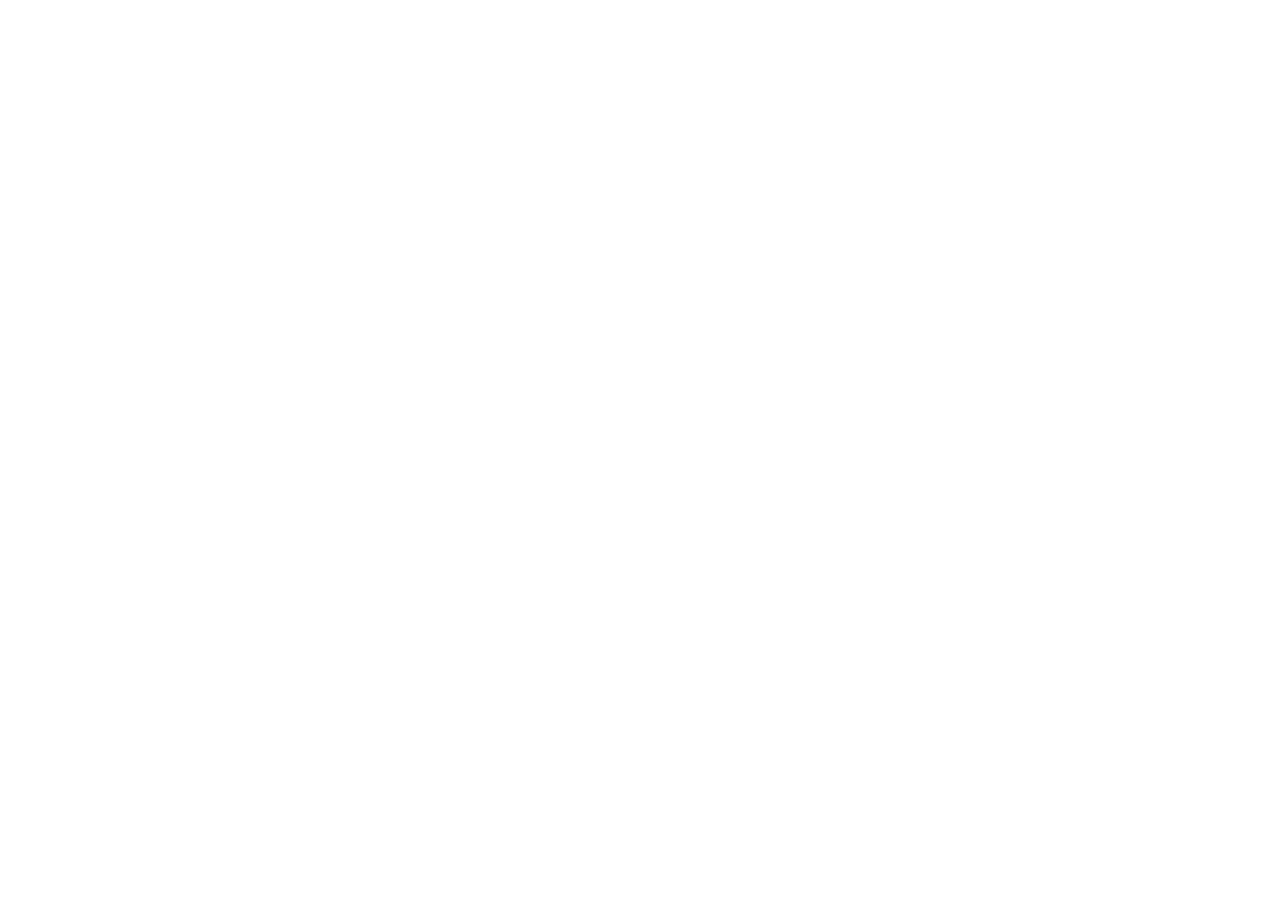
==== test/index.html @ 90cfb3c9 "based" ====
<!DOCTYPE html>
<html lang="en">
<head>
    <meta charset="UTF-8">
    <meta name="viewport" content="width=device-width, initial-scale=1.0">
    <title>Document</title>
</head>
<body>
    <script>


function convertArrayToCSV(array) {
  let csvContent = "data:text/csv;charset=utf-8,";

  // Iterate over the array and format each row as comma-separated values
  array.forEach((row) => {
    csvContent += row.join(",") + "\n";
  });

  // Create a virtual link and set the CSV data as its href
  const encodedUri = encodeURI(csvContent);
  const link = document.createElement("a");
  link.setAttribute("href", encodedUri);
  link.setAttribute("download", "data.csv");
  document.body.appendChild(link);

  // Simulate a click event to trigger the download
  link.click();
}

function exportArrayToFile(array) {
    const textContent = array.map(item => `"${item}"`).join(",\n");
  
    // Create a Blob object and assign it as the href attribute of the download link
    const textBlob = new Blob([textContent], { type: "text/plain" });
    const link = document.createElement("a");
    link.setAttribute("href", URL.createObjectURL(textBlob));
    link.setAttribute("download", "data.txt");
    document.body.appendChild(link);
  
    // Simulate a click event to trigger the download
    link.click();
}

// Example usage
const data = [
  ["Name", "Age", "Country"],
  ["John Doe", 25, "USA"],
  ["Jane Smith", 30, "Canada"],
  ["Bob Johnson", 35, "UK"],
];

convertArrayToCSV(data);





    </script>
</body>
</html>
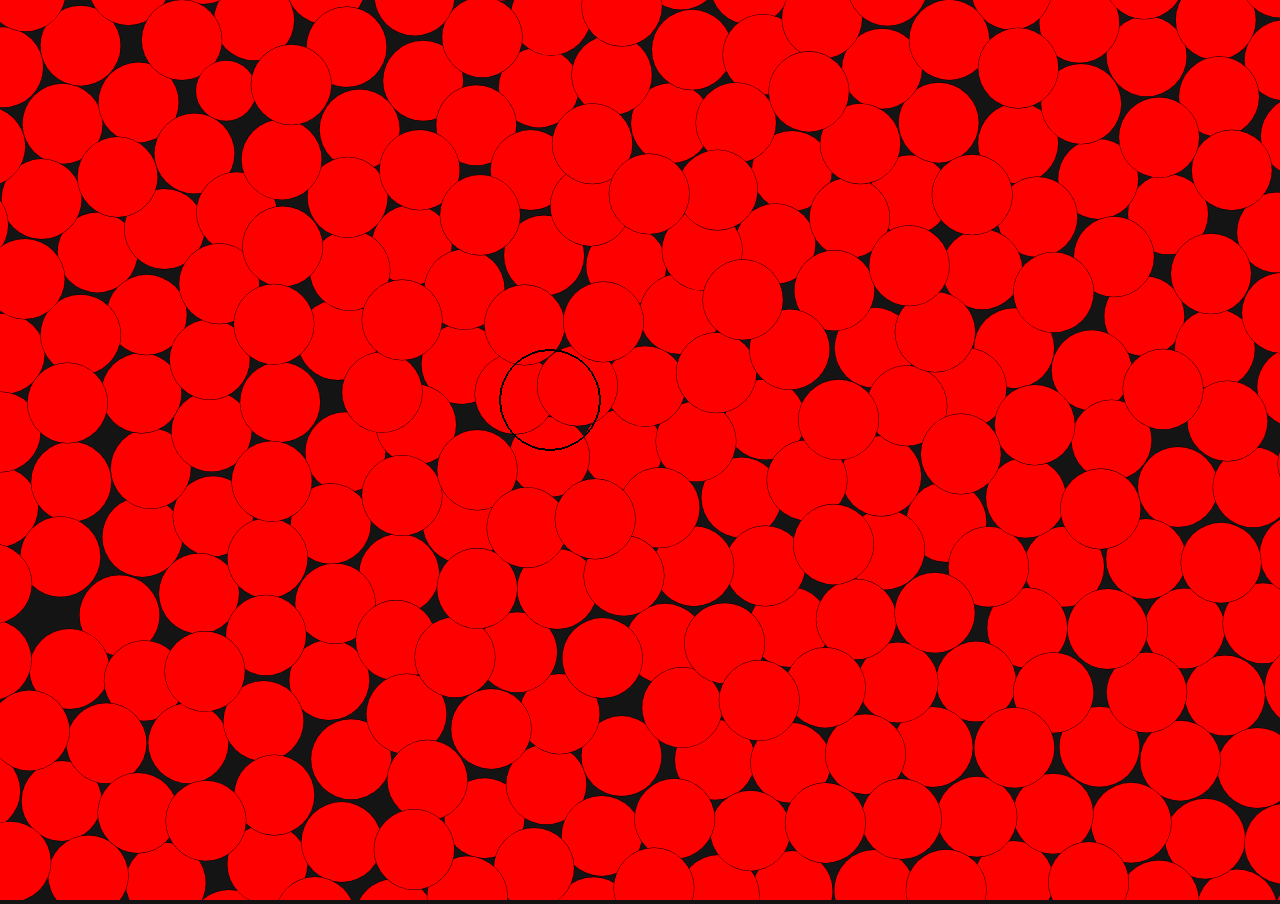
==== commit 45419a8d: "stolen code" ====
--- a/test/index.html
+++ b/test/index.html
@@ -4,58 +4,10 @@
     <meta charset="UTF-8">
     <meta name="viewport" content="width=device-width, initial-scale=1.0">
     <title>Document</title>
+    <link rel="stylesheet" href="style.css">
 </head>
 <body>
-    <script>
-
-
-function convertArrayToCSV(array) {
-  let csvContent = "data:text/csv;charset=utf-8,";
-
-  // Iterate over the array and format each row as comma-separated values
-  array.forEach((row) => {
-    csvContent += row.join(",") + "\n";
-  });
-
-  // Create a virtual link and set the CSV data as its href
-  const encodedUri = encodeURI(csvContent);
-  const link = document.createElement("a");
-  link.setAttribute("href", encodedUri);
-  link.setAttribute("download", "data.csv");
-  document.body.appendChild(link);
-
-  // Simulate a click event to trigger the download
-  link.click();
-}
-
-function exportArrayToFile(array) {
-    const textContent = array.map(item => `"${item}"`).join(",\n");
-  
-    // Create a Blob object and assign it as the href attribute of the download link
-    const textBlob = new Blob([textContent], { type: "text/plain" });
-    const link = document.createElement("a");
-    link.setAttribute("href", URL.createObjectURL(textBlob));
-    link.setAttribute("download", "data.txt");
-    document.body.appendChild(link);
-  
-    // Simulate a click event to trigger the download
-    link.click();
-}
-
-// Example usage
-const data = [
-  ["Name", "Age", "Country"],
-  ["John Doe", 25, "USA"],
-  ["Jane Smith", 30, "Canada"],
-  ["Bob Johnson", 35, "UK"],
-];
-
-convertArrayToCSV(data);
-
-
-
-
-
-    </script>
+    <script defer src="index.js"></script>
+    <canvas></canvas>
 </body>
 </html>--- a/test/style.css
+++ b/test/style.css
@@ -0,0 +1,5 @@
+body{
+    background-color: rgb(20, 20, 20);
+    overflow: hidden;
+    margin: 0;
+}